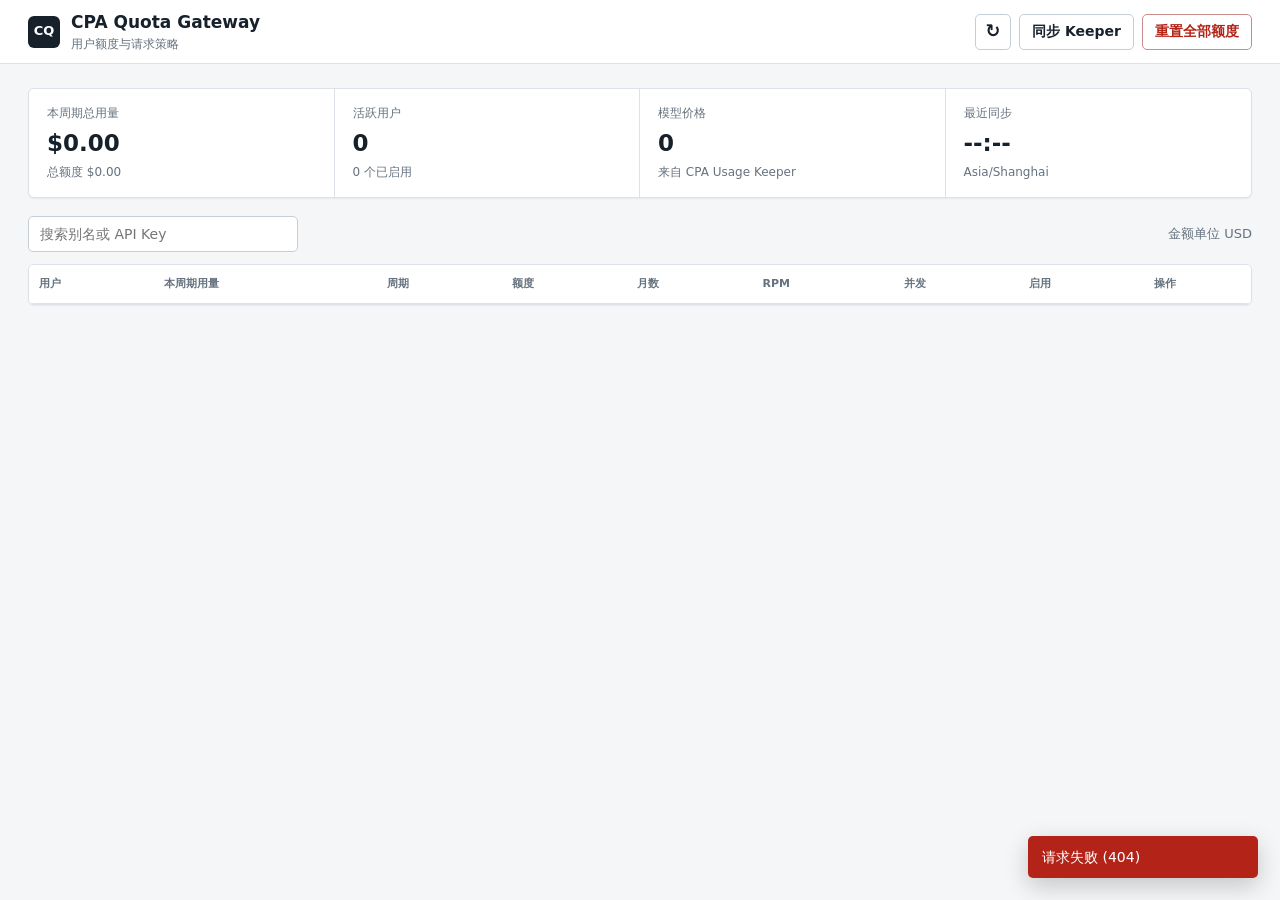
==== admin.html @ f334b29c "Initial standalone quota gateway" ====
<!doctype html>
<html lang="zh-CN">
<head>
  <meta charset="utf-8">
  <meta name="viewport" content="width=device-width,initial-scale=1">
  <title>CPA Quota Gateway</title>
  <style>
    :root{color-scheme:light;--page:#f4f6f8;--surface:#fff;--ink:#17212b;--muted:#66727f;--line:#dce2e7;--line-strong:#c5cdd5;--blue:#1469a8;--blue-soft:#e8f2f9;--green:#18794e;--green-soft:#e8f5ee;--amber:#9a6700;--amber-soft:#fff4d6;--red:#b42318;--red-soft:#fff0ee;--shadow:0 1px 2px rgba(17,24,39,.06)}
    @media(prefers-color-scheme:dark){:root{color-scheme:dark;--page:#15191d;--surface:#20262b;--ink:#edf1f4;--muted:#a3adb6;--line:#364047;--line-strong:#4c5861;--blue:#78bceb;--blue-soft:#18384e;--green:#6dcc9d;--green-soft:#173b2b;--amber:#efc15e;--amber-soft:#453713;--red:#ff8a80;--red-soft:#48221f;--shadow:none}}
    *{box-sizing:border-box}body{margin:0;background:var(--page);color:var(--ink);font:14px/1.45 Inter,ui-sans-serif,system-ui,-apple-system,"Segoe UI",sans-serif;letter-spacing:0}button,input{font:inherit;letter-spacing:0}
    .shell{min-height:100vh}.topbar{height:64px;background:var(--surface);border-bottom:1px solid var(--line);display:flex;align-items:center;justify-content:space-between;padding:0 28px;position:sticky;top:0;z-index:10}.brand{display:flex;align-items:center;gap:11px}.mark{width:32px;height:32px;border-radius:6px;background:var(--ink);color:var(--surface);display:grid;place-items:center;font-weight:800;font-size:13px}.brand h1{font-size:17px;margin:0}.brand small{display:block;color:var(--muted);font-size:12px;margin-top:1px}.top-actions{display:flex;align-items:center;gap:8px}
    main{max-width:1500px;margin:0 auto;padding:24px 28px 40px}.metrics{display:grid;grid-template-columns:repeat(4,minmax(0,1fr));background:var(--surface);border:1px solid var(--line);border-radius:6px;box-shadow:var(--shadow);margin-bottom:18px}.metric{padding:16px 18px;border-right:1px solid var(--line)}.metric:last-child{border-right:0}.metric-label{color:var(--muted);font-size:12px;margin-bottom:5px}.metric-value{font-size:23px;font-weight:680;font-variant-numeric:tabular-nums}.metric-note{color:var(--muted);font-size:12px;margin-top:3px}
    .toolbar{display:flex;align-items:center;justify-content:space-between;gap:12px;margin:0 0 12px}.toolbar-left,.toolbar-right{display:flex;align-items:center;gap:8px}.search{height:36px;width:270px;border:1px solid var(--line-strong);border-radius:5px;background:var(--surface);color:var(--ink);padding:0 11px;outline:none}.search:focus{border-color:var(--blue);box-shadow:0 0 0 2px var(--blue-soft)}.count{color:var(--muted);font-size:13px}
    button{height:36px;border:1px solid var(--line-strong);border-radius:5px;background:var(--surface);color:var(--ink);padding:0 12px;cursor:pointer;font-weight:600}button:hover{border-color:var(--blue);color:var(--blue)}button:focus-visible{outline:2px solid var(--blue);outline-offset:2px}button:disabled{opacity:.5;cursor:not-allowed}.primary{background:var(--blue);border-color:var(--blue);color:white}.primary:hover{background:var(--blue);color:white;filter:brightness(.95)}.danger{color:var(--red);border-color:color-mix(in srgb,var(--red) 45%,var(--line))}.danger:hover{border-color:var(--red);color:var(--red);background:var(--red-soft)}.icon-btn{width:36px;padding:0;font-size:18px}.small-btn{height:30px;padding:0 9px;font-size:12px}
    .table-wrap{background:var(--surface);border:1px solid var(--line);border-radius:6px;box-shadow:var(--shadow);overflow:auto}table{border-collapse:separate;border-spacing:0;width:100%;min-width:1240px}th,td{border-bottom:1px solid var(--line);padding:11px 10px;text-align:left;white-space:nowrap;vertical-align:middle}th{position:sticky;top:0;background:var(--surface);z-index:2;color:var(--muted);font-size:11px;text-transform:uppercase;font-weight:700}tbody tr:hover{background:color-mix(in srgb,var(--blue-soft) 35%,transparent)}tbody tr:last-child td{border-bottom:0}.identity{display:flex;align-items:center;gap:9px}.avatar{width:30px;height:30px;border-radius:6px;background:var(--blue-soft);color:var(--blue);display:grid;place-items:center;font-weight:750}.name{font-weight:650;max-width:150px;overflow:hidden;text-overflow:ellipsis}.key{color:var(--muted);font:12px ui-monospace,SFMono-Regular,Consolas,monospace}.inactive{display:inline-block;margin-left:6px;padding:2px 6px;border-radius:10px;background:var(--amber-soft);color:var(--amber);font-size:11px}
    .money{min-width:185px}.money-line{display:flex;justify-content:space-between;gap:10px;font-variant-numeric:tabular-nums;margin-bottom:6px}.money-line strong{font-size:13px}.money-line span{color:var(--muted);font-size:12px}.bar{height:5px;background:var(--line);border-radius:3px;overflow:hidden}.bar>i{display:block;height:100%;background:var(--green);border-radius:3px}.bar.warn>i{background:var(--amber)}.bar.over>i{background:var(--red)}.period{font-variant-numeric:tabular-nums}.period strong{display:block;font-size:12px}.period span{color:var(--muted);font-size:11px}
    input[type=number]{height:32px;width:78px;border:1px solid var(--line-strong);border-radius:4px;background:var(--page);color:var(--ink);padding:0 7px;font-variant-numeric:tabular-nums}.limit{width:92px!important}.months{width:58px!important}.switch{position:relative;display:inline-block;width:36px;height:20px}.switch input{opacity:0;width:0;height:0}.slider{position:absolute;inset:0;border-radius:10px;background:var(--line-strong);cursor:pointer;transition:.15s}.slider:before{content:"";position:absolute;width:16px;height:16px;left:2px;top:2px;border-radius:50%;background:white;box-shadow:0 1px 2px #0003;transition:.15s}.switch input:checked+.slider{background:var(--green)}.switch input:checked+.slider:before{transform:translateX(16px)}.row-actions{display:flex;gap:6px}
    .empty{padding:48px;text-align:center;color:var(--muted)}.toast{position:fixed;right:22px;bottom:22px;min-width:230px;max-width:420px;padding:11px 14px;border-radius:5px;background:var(--ink);color:var(--surface);box-shadow:0 8px 24px #0003;transform:translateY(80px);opacity:0;transition:.2s;z-index:30}.toast.show{transform:none;opacity:1}.toast.error{background:var(--red);color:white}
    dialog{border:1px solid var(--line);border-radius:6px;background:var(--surface);color:var(--ink);padding:0;width:min(430px,calc(100vw - 32px));box-shadow:0 18px 60px #0005}dialog::backdrop{background:#10182080}.modal-head{padding:18px 20px 10px;font-size:17px;font-weight:700}.modal-body{padding:4px 20px 18px;color:var(--muted)}.modal-actions{border-top:1px solid var(--line);padding:12px 20px;display:flex;justify-content:flex-end;gap:8px}
    @media(max-width:800px){.topbar{padding:0 16px}.brand small{display:none}main{padding:18px 14px}.metrics{grid-template-columns:1fr 1fr}.metric:nth-child(2){border-right:0}.metric:nth-child(-n+2){border-bottom:1px solid var(--line)}.toolbar{align-items:stretch;flex-direction:column}.toolbar-left,.toolbar-right{justify-content:space-between}.search{width:100%}.metric-value{font-size:19px}}
  </style>
</head>
<body>
<div class="shell">
  <header class="topbar">
    <div class="brand"><div class="mark">CQ</div><div><h1>CPA Quota Gateway</h1><small>用户额度与请求策略</small></div></div>
    <div class="top-actions"><button id="refresh" class="icon-btn" title="刷新" aria-label="刷新">↻</button><button id="syncKeeper">同步 Keeper</button><button id="resetAll" class="danger">重置全部额度</button></div>
  </header>
  <main>
    <section class="metrics" aria-label="配额概览">
      <div class="metric"><div class="metric-label">本周期总用量</div><div class="metric-value" id="totalUsed">$0.00</div><div class="metric-note" id="totalLimit">总额度 $0.00</div></div>
      <div class="metric"><div class="metric-label">活跃用户</div><div class="metric-value" id="activeUsers">0</div><div class="metric-note" id="enabledUsers">0 个已启用</div></div>
      <div class="metric"><div class="metric-label">模型价格</div><div class="metric-value" id="priceCount">0</div><div class="metric-note">来自 CPA Usage Keeper</div></div>
      <div class="metric"><div class="metric-label">最近同步</div><div class="metric-value" id="syncTime">--:--</div><div class="metric-note" id="timezone">Asia/Shanghai</div></div>
    </section>
    <div class="toolbar">
      <div class="toolbar-left"><input id="search" class="search" type="search" placeholder="搜索别名或 API Key" autocomplete="off"><span id="count" class="count"></span></div>
      <div class="toolbar-right"><span class="count">金额单位 USD</span></div>
    </div>
    <div class="table-wrap">
      <table><thead><tr><th>用户</th><th>本周期用量</th><th>周期</th><th>额度</th><th>月数</th><th>RPM</th><th>并发</th><th>启用</th><th>操作</th></tr></thead><tbody id="rows"></tbody></table>
      <div id="empty" class="empty" hidden>没有匹配的用户</div>
    </div>
  </main>
</div>
<dialog id="confirm"><div class="modal-head" id="confirmTitle">确认重置</div><div class="modal-body" id="confirmBody"></div><div class="modal-actions"><button id="cancel">取消</button><button id="confirmAction" class="danger">确认重置</button></div></dialog>
<div id="toast" class="toast" role="status"></div>
<script>
const $=s=>document.querySelector(s),rowsEl=$('#rows'),empty=$('#empty');let data=[],pending=null;
const esc=s=>String(s??'').replace(/[&<>"']/g,c=>({'&':'&amp;','<':'&lt;','>':'&gt;','"':'&quot;',"'":'&#39;'}[c]));
const money=n=>'$'+Number(n||0).toLocaleString('en-US',{minimumFractionDigits:2,maximumFractionDigits:2});
const date=s=>new Intl.DateTimeFormat('zh-CN',{month:'2-digit',day:'2-digit',hour:'2-digit',minute:'2-digit',hour12:false}).format(new Date(s));
function notify(text,error=false){const t=$('#toast');t.textContent=text;t.className='toast show'+(error?' error':'');clearTimeout(t.timer);t.timer=setTimeout(()=>t.className='toast',2600)}
function initials(x){const s=(x.alias||x.key_hint||'?').trim();return esc([...s].slice(0,2).join('').toUpperCase())}
function rowHTML(x){const pct=x.limit_usd>0?Math.min(100,x.used_usd/x.limit_usd*100):(x.used_usd?100:0),tone=pct>=100?'over':pct>=80?'warn':'';return `<tr data-key="${esc(x.key_hash)}" data-search="${esc((x.alias+' '+x.key_hint).toLowerCase())}"><td><div class="identity"><div class="avatar">${initials(x)}</div><div><div class="name" title="${esc(x.alias)}">${esc(x.alias||'未命名用户')}${x.keeper_active?'':'<span class="inactive">已移除</span>'}</div><div class="key">${esc(x.key_hint)}</div></div></div></td><td><div class="money"><div class="money-line"><strong>${money(x.used_usd)}</strong><span>剩余 ${money(x.remaining_usd)}</span></div><div class="bar ${tone}"><i style="width:${pct}%"></i></div></div></td><td><div class="period"><strong>${date(x.period_started_at)} → ${date(x.period_ends_at)}</strong><span>${x.cycle_months} 个自然月</span></div></td><td><input class="limit" type="number" min="0" step="10" value="${x.limit_usd}"></td><td><input class="months" type="number" min="1" max="120" value="${x.cycle_months}"></td><td><input class="rpm" type="number" min="0" value="${x.rpm}"></td><td><input class="conc" type="number" min="0" value="${x.concurrency}"></td><td><label class="switch"><input class="enabled" type="checkbox" ${x.enabled?'checked':''}><span class="slider"></span></label></td><td><div class="row-actions"><button class="small-btn save">保存</button><button class="small-btn reset">重置</button></div></td></tr>`}
function render(){const q=$('#search').value.trim().toLowerCase(),filtered=data.filter(x=>(x.alias+' '+x.key_hint).toLowerCase().includes(q));rowsEl.innerHTML=filtered.map(rowHTML).join('');empty.hidden=filtered.length>0;$('#count').textContent=`${filtered.length} / ${data.length} 个用户`}
async function api(path,options={}){if(options.method&&options.method!=='GET')options.headers={...(options.headers||{}),'X-Quota-Admin-Request':'1'};const r=await fetch(path,options);let body={};try{body=await r.json()}catch{}if(!r.ok)throw Error(body.error||`请求失败 (${r.status})`);return body}
async function load(){const b=$('#refresh');b.disabled=true;try{const d=await api('/admin/summary');data=d.items;const m=d.meta;$('#totalUsed').textContent=money(m.used_usd);$('#totalLimit').textContent='总额度 '+money(m.limit_usd);$('#activeUsers').textContent=m.active_keys;$('#enabledUsers').textContent=m.enabled_keys+' 个已启用';$('#priceCount').textContent=m.price_count;$('#syncTime').textContent=m.last_sync_at?date(m.last_sync_at):'--:--';$('#timezone').textContent=d.timezone;render()}catch(e){notify(e.message,true)}finally{b.disabled=false}}
rowsEl.addEventListener('click',async e=>{const tr=e.target.closest('tr');if(!tr)return;if(e.target.closest('.save')){const b=e.target;b.disabled=true;try{await api('/admin/policy',{method:'PUT',headers:{'Content-Type':'application/json'},body:JSON.stringify({key_hash:tr.dataset.key,monthly_limit_usd:Number(tr.querySelector('.limit').value),cycle_months:Number(tr.querySelector('.months').value),rpm:Number(tr.querySelector('.rpm').value),concurrency:Number(tr.querySelector('.conc').value),enabled:tr.querySelector('.enabled').checked})});notify('策略已保存');await load()}catch(x){notify(x.message,true)}finally{b.disabled=false}}else if(e.target.closest('.reset')){const x=data.find(v=>v.key_hash===tr.dataset.key);pending={type:'one',key_hash:x.key_hash};$('#confirmTitle').textContent='重置用户额度';$('#confirmBody').textContent=`${x.alias||x.key_hint} 将从当前时刻开始一个新周期，历史流水会保留。`;$('#confirm').showModal()}});
$('#resetAll').onclick=()=>{pending={type:'all'};$('#confirmTitle').textContent='重置全部用户额度';$('#confirmBody').textContent='所有有效用户将从当前时刻开始各自的新周期，历史流水会保留。';$('#confirm').showModal()};
$('#confirmAction').onclick=async()=>{const b=$('#confirmAction');b.disabled=true;try{if(pending.type==='all'){const x=await api('/admin/reset-all',{method:'POST'});notify(`已重置 ${x.reset_count} 个用户`)}else{await api('/admin/policy/reset',{method:'POST',headers:{'Content-Type':'application/json'},body:JSON.stringify({key_hash:pending.key_hash})});notify('用户额度已重置')}$('#confirm').close();await load()}catch(e){notify(e.message,true)}finally{b.disabled=false;pending=null}};
$('#cancel').onclick=()=>$('#confirm').close();$('#refresh').onclick=load;$('#search').oninput=render;load();
$('#syncKeeper').onclick=async e=>{e.target.disabled=true;try{const x=await api('/admin/sync',{method:'POST'});notify(`已同步 ${x.key_count} 个用户和 ${x.price_count} 个模型价格`);await load()}catch(x){notify(x.message,true)}finally{e.target.disabled=false}};
</script>
</body>
</html>
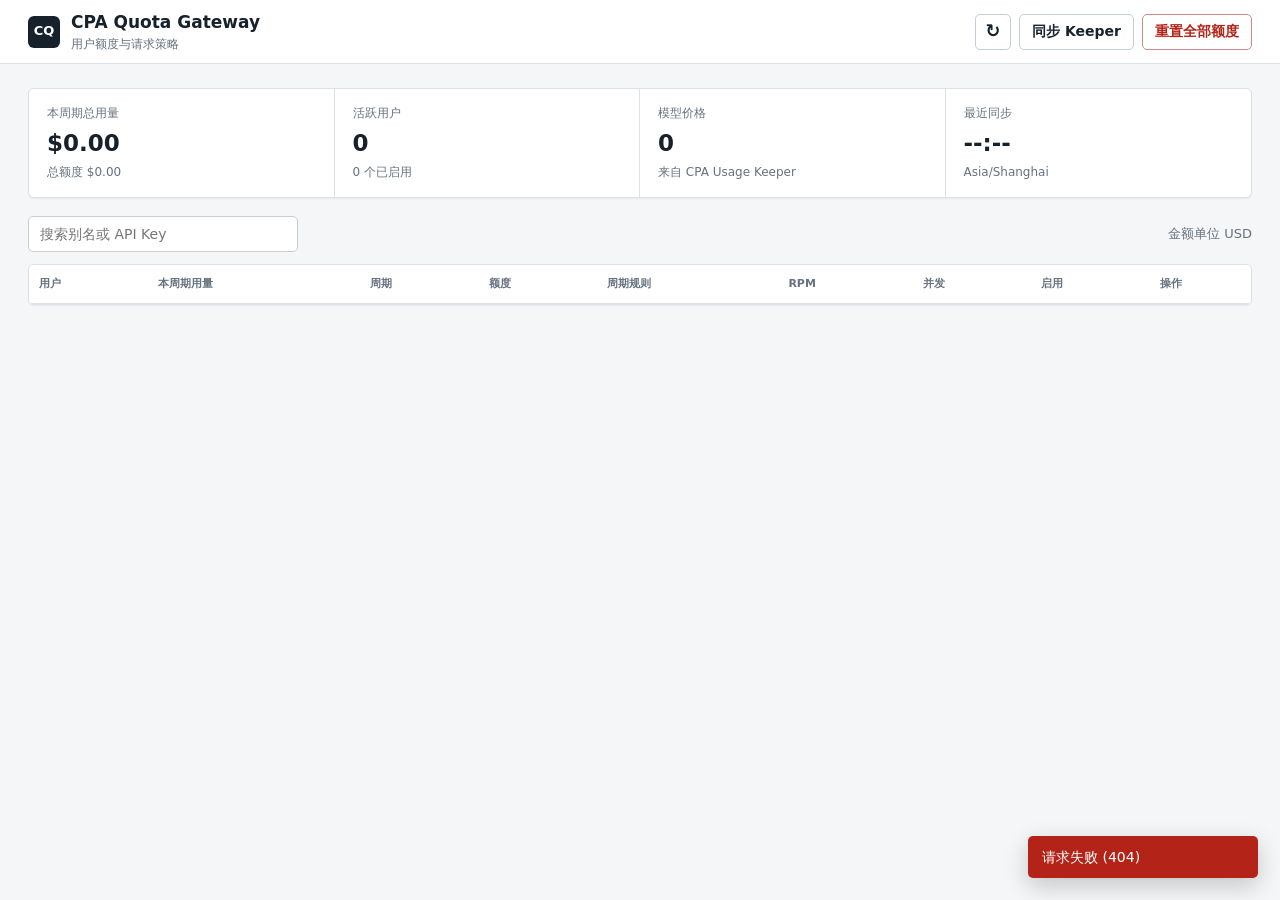
==== commit 73039aa0: "feat: expose quota usage and flexible cycles" ====
--- a/admin.html
+++ b/admin.html
@@ -12,9 +12,9 @@
     main{max-width:1500px;margin:0 auto;padding:24px 28px 40px}.metrics{display:grid;grid-template-columns:repeat(4,minmax(0,1fr));background:var(--surface);border:1px solid var(--line);border-radius:6px;box-shadow:var(--shadow);margin-bottom:18px}.metric{padding:16px 18px;border-right:1px solid var(--line)}.metric:last-child{border-right:0}.metric-label{color:var(--muted);font-size:12px;margin-bottom:5px}.metric-value{font-size:23px;font-weight:680;font-variant-numeric:tabular-nums}.metric-note{color:var(--muted);font-size:12px;margin-top:3px}
     .toolbar{display:flex;align-items:center;justify-content:space-between;gap:12px;margin:0 0 12px}.toolbar-left,.toolbar-right{display:flex;align-items:center;gap:8px}.search{height:36px;width:270px;border:1px solid var(--line-strong);border-radius:5px;background:var(--surface);color:var(--ink);padding:0 11px;outline:none}.search:focus{border-color:var(--blue);box-shadow:0 0 0 2px var(--blue-soft)}.count{color:var(--muted);font-size:13px}
     button{height:36px;border:1px solid var(--line-strong);border-radius:5px;background:var(--surface);color:var(--ink);padding:0 12px;cursor:pointer;font-weight:600}button:hover{border-color:var(--blue);color:var(--blue)}button:focus-visible{outline:2px solid var(--blue);outline-offset:2px}button:disabled{opacity:.5;cursor:not-allowed}.primary{background:var(--blue);border-color:var(--blue);color:white}.primary:hover{background:var(--blue);color:white;filter:brightness(.95)}.danger{color:var(--red);border-color:color-mix(in srgb,var(--red) 45%,var(--line))}.danger:hover{border-color:var(--red);color:var(--red);background:var(--red-soft)}.icon-btn{width:36px;padding:0;font-size:18px}.small-btn{height:30px;padding:0 9px;font-size:12px}
-    .table-wrap{background:var(--surface);border:1px solid var(--line);border-radius:6px;box-shadow:var(--shadow);overflow:auto}table{border-collapse:separate;border-spacing:0;width:100%;min-width:1240px}th,td{border-bottom:1px solid var(--line);padding:11px 10px;text-align:left;white-space:nowrap;vertical-align:middle}th{position:sticky;top:0;background:var(--surface);z-index:2;color:var(--muted);font-size:11px;text-transform:uppercase;font-weight:700}tbody tr:hover{background:color-mix(in srgb,var(--blue-soft) 35%,transparent)}tbody tr:last-child td{border-bottom:0}.identity{display:flex;align-items:center;gap:9px}.avatar{width:30px;height:30px;border-radius:6px;background:var(--blue-soft);color:var(--blue);display:grid;place-items:center;font-weight:750}.name{font-weight:650;max-width:150px;overflow:hidden;text-overflow:ellipsis}.key{color:var(--muted);font:12px ui-monospace,SFMono-Regular,Consolas,monospace}.inactive{display:inline-block;margin-left:6px;padding:2px 6px;border-radius:10px;background:var(--amber-soft);color:var(--amber);font-size:11px}
+    .table-wrap{background:var(--surface);border:1px solid var(--line);border-radius:6px;box-shadow:var(--shadow);overflow:auto}table{border-collapse:separate;border-spacing:0;width:100%;min-width:1240px}th,td{border-bottom:1px solid var(--line);padding:11px 10px;text-align:left;white-space:nowrap;vertical-align:middle}th{position:sticky;top:0;background:var(--surface);z-index:2;color:var(--muted);font-size:11px;text-transform:uppercase;font-weight:700}tbody tr:hover{background:color-mix(in srgb,var(--blue-soft) 35%,transparent)}tbody tr:last-child td{border-bottom:0}.identity{display:block}.name{font-weight:650;max-width:150px;overflow:hidden;text-overflow:ellipsis}.key{color:var(--muted);font:12px ui-monospace,SFMono-Regular,Consolas,monospace}
     .money{min-width:185px}.money-line{display:flex;justify-content:space-between;gap:10px;font-variant-numeric:tabular-nums;margin-bottom:6px}.money-line strong{font-size:13px}.money-line span{color:var(--muted);font-size:12px}.bar{height:5px;background:var(--line);border-radius:3px;overflow:hidden}.bar>i{display:block;height:100%;background:var(--green);border-radius:3px}.bar.warn>i{background:var(--amber)}.bar.over>i{background:var(--red)}.period{font-variant-numeric:tabular-nums}.period strong{display:block;font-size:12px}.period span{color:var(--muted);font-size:11px}
-    input[type=number]{height:32px;width:78px;border:1px solid var(--line-strong);border-radius:4px;background:var(--page);color:var(--ink);padding:0 7px;font-variant-numeric:tabular-nums}.limit{width:92px!important}.months{width:58px!important}.switch{position:relative;display:inline-block;width:36px;height:20px}.switch input{opacity:0;width:0;height:0}.slider{position:absolute;inset:0;border-radius:10px;background:var(--line-strong);cursor:pointer;transition:.15s}.slider:before{content:"";position:absolute;width:16px;height:16px;left:2px;top:2px;border-radius:50%;background:white;box-shadow:0 1px 2px #0003;transition:.15s}.switch input:checked+.slider{background:var(--green)}.switch input:checked+.slider:before{transform:translateX(16px)}.row-actions{display:flex;gap:6px}
+    input[type=number],select{height:32px;border:1px solid var(--line-strong);border-radius:4px;background:var(--page);color:var(--ink);padding:0 7px;font-variant-numeric:tabular-nums}.limit{width:92px}.rpm,.conc{width:78px}.cycle-select{width:104px}.cycle-days{width:64px;margin-left:5px}.switch{position:relative;display:inline-block;width:36px;height:20px}.switch input{opacity:0;width:0;height:0}.slider{position:absolute;inset:0;border-radius:10px;background:var(--line-strong);cursor:pointer;transition:.15s}.slider:before{content:"";position:absolute;width:16px;height:16px;left:2px;top:2px;border-radius:50%;background:white;box-shadow:0 1px 2px #0003;transition:.15s}.switch input:checked+.slider{background:var(--green)}.switch input:checked+.slider:before{transform:translateX(16px)}.row-actions{display:flex;gap:6px}
     .empty{padding:48px;text-align:center;color:var(--muted)}.toast{position:fixed;right:22px;bottom:22px;min-width:230px;max-width:420px;padding:11px 14px;border-radius:5px;background:var(--ink);color:var(--surface);box-shadow:0 8px 24px #0003;transform:translateY(80px);opacity:0;transition:.2s;z-index:30}.toast.show{transform:none;opacity:1}.toast.error{background:var(--red);color:white}
     dialog{border:1px solid var(--line);border-radius:6px;background:var(--surface);color:var(--ink);padding:0;width:min(430px,calc(100vw - 32px));box-shadow:0 18px 60px #0005}dialog::backdrop{background:#10182080}.modal-head{padding:18px 20px 10px;font-size:17px;font-weight:700}.modal-body{padding:4px 20px 18px;color:var(--muted)}.modal-actions{border-top:1px solid var(--line);padding:12px 20px;display:flex;justify-content:flex-end;gap:8px}
     @media(max-width:800px){.topbar{padding:0 16px}.brand small{display:none}main{padding:18px 14px}.metrics{grid-template-columns:1fr 1fr}.metric:nth-child(2){border-right:0}.metric:nth-child(-n+2){border-bottom:1px solid var(--line)}.toolbar{align-items:stretch;flex-direction:column}.toolbar-left,.toolbar-right{justify-content:space-between}.search{width:100%}.metric-value{font-size:19px}}
@@ -38,7 +38,7 @@
       <div class="toolbar-right"><span class="count">金额单位 USD</span></div>
     </div>
     <div class="table-wrap">
-      <table><thead><tr><th>用户</th><th>本周期用量</th><th>周期</th><th>额度</th><th>月数</th><th>RPM</th><th>并发</th><th>启用</th><th>操作</th></tr></thead><tbody id="rows"></tbody></table>
+      <table><thead><tr><th>用户</th><th>本周期用量</th><th>周期</th><th>额度</th><th>周期规则</th><th>RPM</th><th>并发</th><th>启用</th><th>操作</th></tr></thead><tbody id="rows"></tbody></table>
       <div id="empty" class="empty" hidden>没有匹配的用户</div>
     </div>
   </main>
@@ -51,12 +51,13 @@
 const money=n=>'$'+Number(n||0).toLocaleString('en-US',{minimumFractionDigits:2,maximumFractionDigits:2});
 const date=s=>new Intl.DateTimeFormat('zh-CN',{month:'2-digit',day:'2-digit',hour:'2-digit',minute:'2-digit',hour12:false}).format(new Date(s));
 function notify(text,error=false){const t=$('#toast');t.textContent=text;t.className='toast show'+(error?' error':'');clearTimeout(t.timer);t.timer=setTimeout(()=>t.className='toast',2600)}
-function initials(x){const s=(x.alias||x.key_hint||'?').trim();return esc([...s].slice(0,2).join('').toUpperCase())}
-function rowHTML(x){const pct=x.limit_usd>0?Math.min(100,x.used_usd/x.limit_usd*100):(x.used_usd?100:0),tone=pct>=100?'over':pct>=80?'warn':'';return `<tr data-key="${esc(x.key_hash)}" data-search="${esc((x.alias+' '+x.key_hint).toLowerCase())}"><td><div class="identity"><div class="avatar">${initials(x)}</div><div><div class="name" title="${esc(x.alias)}">${esc(x.alias||'未命名用户')}${x.keeper_active?'':'<span class="inactive">已移除</span>'}</div><div class="key">${esc(x.key_hint)}</div></div></div></td><td><div class="money"><div class="money-line"><strong>${money(x.used_usd)}</strong><span>剩余 ${money(x.remaining_usd)}</span></div><div class="bar ${tone}"><i style="width:${pct}%"></i></div></div></td><td><div class="period"><strong>${date(x.period_started_at)} → ${date(x.period_ends_at)}</strong><span>${x.cycle_months} 个自然月</span></div></td><td><input class="limit" type="number" min="0" step="10" value="${x.limit_usd}"></td><td><input class="months" type="number" min="1" max="120" value="${x.cycle_months}"></td><td><input class="rpm" type="number" min="0" value="${x.rpm}"></td><td><input class="conc" type="number" min="0" value="${x.concurrency}"></td><td><label class="switch"><input class="enabled" type="checkbox" ${x.enabled?'checked':''}><span class="slider"></span></label></td><td><div class="row-actions"><button class="small-btn save">保存</button><button class="small-btn reset">重置</button></div></td></tr>`}
+function rowHTML(x){const pct=x.limit_usd>0?Math.min(100,x.used_usd/x.limit_usd*100):(x.used_usd?100:0),tone=pct>=100?'over':pct>=80?'warn':'',preset=x.cycle_type==='calendar_month'?'calendar_month':x.cycle_days===7?'days_7':x.cycle_days===30?'days_30':'custom';return `<tr data-key="${esc(x.key_hash)}" data-search="${esc((x.alias+' '+x.key_hint).toLowerCase())}"><td><div class="identity"><div class="name" title="${esc(x.alias)}">${esc(x.alias||'未命名用户')}</div><div class="key">${esc(x.key_hint)}</div></div></td><td><div class="money"><div class="money-line"><strong>${money(x.used_usd)}</strong><span>剩余 ${money(x.remaining_usd)}</span></div><div class="bar ${tone}"><i style="width:${pct}%"></i></div></div></td><td><div class="period"><strong>${date(x.period_started_at)} → ${date(x.period_ends_at)}</strong><span>${esc(x.cycle_label)}</span></div></td><td><input class="limit" type="number" min="0" step="10" value="${x.limit_usd}"></td><td><select class="cycle-select"><option value="calendar_month" ${preset==='calendar_month'?'selected':''}>自然月</option><option value="days_7" ${preset==='days_7'?'selected':''}>7 天</option><option value="days_30" ${preset==='days_30'?'selected':''}>30 天</option><option value="custom" ${preset==='custom'?'selected':''}>自定义</option></select><input class="cycle-days" type="number" min="1" max="3650" value="${x.cycle_days}" ${preset==='custom'?'':'hidden'}></td><td><input class="rpm" type="number" min="0" value="${x.rpm}"></td><td><input class="conc" type="number" min="0" value="${x.concurrency}"></td><td><label class="switch"><input class="enabled" type="checkbox" ${x.enabled?'checked':''}><span class="slider"></span></label></td><td><div class="row-actions"><button class="small-btn save">保存</button><button class="small-btn reset">重置</button></div></td></tr>`}
 function render(){const q=$('#search').value.trim().toLowerCase(),filtered=data.filter(x=>(x.alias+' '+x.key_hint).toLowerCase().includes(q));rowsEl.innerHTML=filtered.map(rowHTML).join('');empty.hidden=filtered.length>0;$('#count').textContent=`${filtered.length} / ${data.length} 个用户`}
 async function api(path,options={}){if(options.method&&options.method!=='GET')options.headers={...(options.headers||{}),'X-Quota-Admin-Request':'1'};const r=await fetch(path,options);let body={};try{body=await r.json()}catch{}if(!r.ok)throw Error(body.error||`请求失败 (${r.status})`);return body}
 async function load(){const b=$('#refresh');b.disabled=true;try{const d=await api('/admin/summary');data=d.items;const m=d.meta;$('#totalUsed').textContent=money(m.used_usd);$('#totalLimit').textContent='总额度 '+money(m.limit_usd);$('#activeUsers').textContent=m.active_keys;$('#enabledUsers').textContent=m.enabled_keys+' 个已启用';$('#priceCount').textContent=m.price_count;$('#syncTime').textContent=m.last_sync_at?date(m.last_sync_at):'--:--';$('#timezone').textContent=d.timezone;render()}catch(e){notify(e.message,true)}finally{b.disabled=false}}
-rowsEl.addEventListener('click',async e=>{const tr=e.target.closest('tr');if(!tr)return;if(e.target.closest('.save')){const b=e.target;b.disabled=true;try{await api('/admin/policy',{method:'PUT',headers:{'Content-Type':'application/json'},body:JSON.stringify({key_hash:tr.dataset.key,monthly_limit_usd:Number(tr.querySelector('.limit').value),cycle_months:Number(tr.querySelector('.months').value),rpm:Number(tr.querySelector('.rpm').value),concurrency:Number(tr.querySelector('.conc').value),enabled:tr.querySelector('.enabled').checked})});notify('策略已保存');await load()}catch(x){notify(x.message,true)}finally{b.disabled=false}}else if(e.target.closest('.reset')){const x=data.find(v=>v.key_hash===tr.dataset.key);pending={type:'one',key_hash:x.key_hash};$('#confirmTitle').textContent='重置用户额度';$('#confirmBody').textContent=`${x.alias||x.key_hint} 将从当前时刻开始一个新周期，历史流水会保留。`;$('#confirm').showModal()}});
+function cycleValue(tr){const v=tr.querySelector('.cycle-select').value;if(v==='calendar_month')return{cycle_type:'calendar_month',cycle_days:30};if(v==='days_7')return{cycle_type:'fixed_days',cycle_days:7};if(v==='days_30')return{cycle_type:'fixed_days',cycle_days:30};return{cycle_type:'fixed_days',cycle_days:Number(tr.querySelector('.cycle-days').value)}}
+rowsEl.addEventListener('change',e=>{if(e.target.matches('.cycle-select'))e.target.closest('td').querySelector('.cycle-days').hidden=e.target.value!=='custom'});
+rowsEl.addEventListener('click',async e=>{const tr=e.target.closest('tr');if(!tr)return;if(e.target.closest('.save')){const b=e.target;b.disabled=true;try{await api('/admin/policy',{method:'PUT',headers:{'Content-Type':'application/json'},body:JSON.stringify({key_hash:tr.dataset.key,limit_usd:Number(tr.querySelector('.limit').value),...cycleValue(tr),rpm:Number(tr.querySelector('.rpm').value),concurrency:Number(tr.querySelector('.conc').value),enabled:tr.querySelector('.enabled').checked})});notify('策略已保存');await load()}catch(x){notify(x.message,true)}finally{b.disabled=false}}else if(e.target.closest('.reset')){const x=data.find(v=>v.key_hash===tr.dataset.key);pending={type:'one',key_hash:x.key_hash};$('#confirmTitle').textContent='重置用户额度';$('#confirmBody').textContent=`${x.alias||x.key_hint} 将从当前时刻开始一个新周期，历史流水会保留。`;$('#confirm').showModal()}});
 $('#resetAll').onclick=()=>{pending={type:'all'};$('#confirmTitle').textContent='重置全部用户额度';$('#confirmBody').textContent='所有有效用户将从当前时刻开始各自的新周期，历史流水会保留。';$('#confirm').showModal()};
 $('#confirmAction').onclick=async()=>{const b=$('#confirmAction');b.disabled=true;try{if(pending.type==='all'){const x=await api('/admin/reset-all',{method:'POST'});notify(`已重置 ${x.reset_count} 个用户`)}else{await api('/admin/policy/reset',{method:'POST',headers:{'Content-Type':'application/json'},body:JSON.stringify({key_hash:pending.key_hash})});notify('用户额度已重置')}$('#confirm').close();await load()}catch(e){notify(e.message,true)}finally{b.disabled=false;pending=null}};
 $('#cancel').onclick=()=>$('#confirm').close();$('#refresh').onclick=load;$('#search').oninput=render;load();
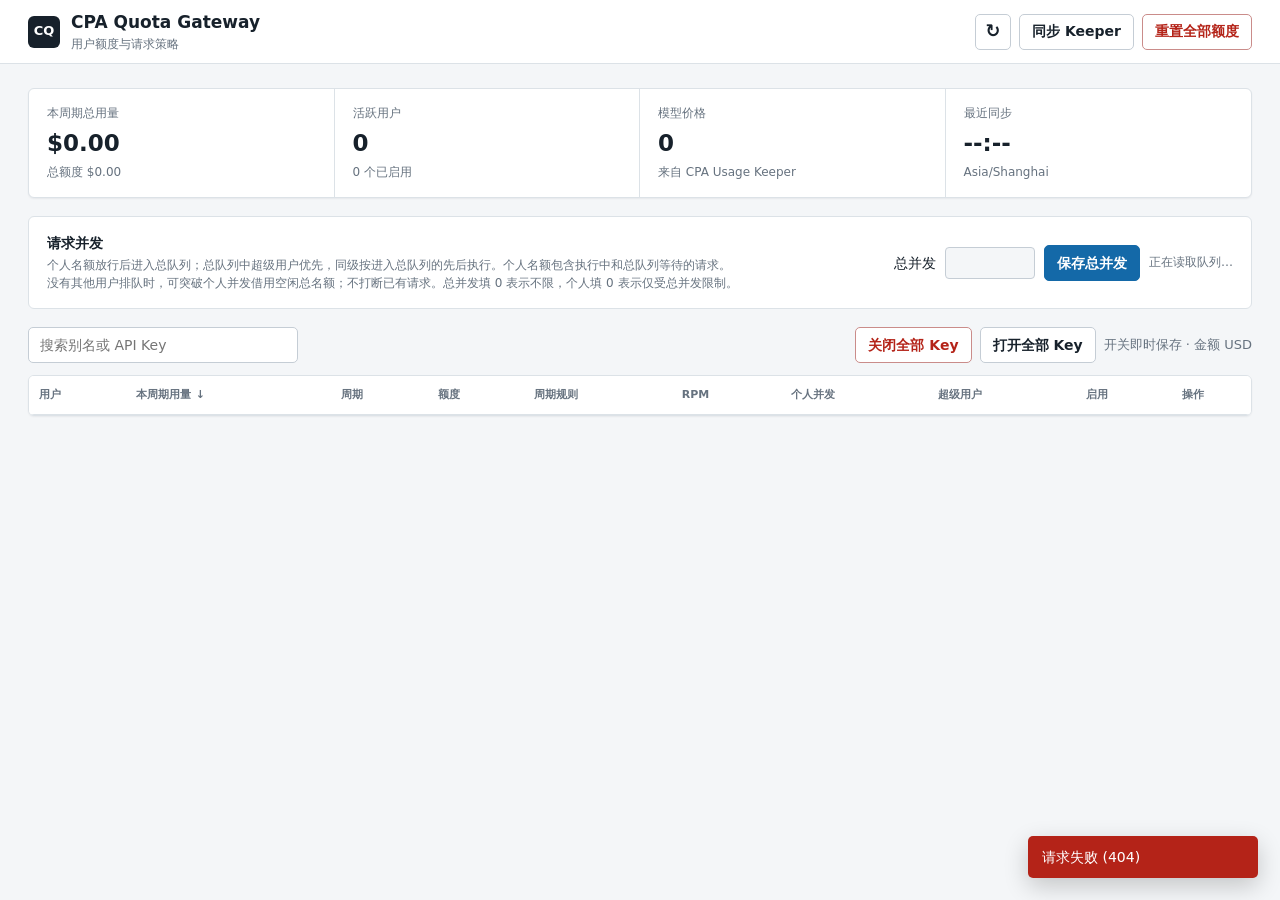
==== commit 24087012: "feat: preserve production queue and recovery improvements before Keeper integration" ====
--- a/admin.html
+++ b/admin.html
@@ -16,6 +16,8 @@
     .money{min-width:185px}.money-line{display:flex;justify-content:space-between;gap:10px;font-variant-numeric:tabular-nums;margin-bottom:6px}.money-line strong{font-size:13px}.money-line span{color:var(--muted);font-size:12px}.bar{height:5px;background:var(--line);border-radius:3px;overflow:hidden}.bar>i{display:block;height:100%;background:var(--green);border-radius:3px}.bar.warn>i{background:var(--amber)}.bar.over>i{background:var(--red)}.period{font-variant-numeric:tabular-nums}.period strong{display:block;font-size:12px}.period span{color:var(--muted);font-size:11px}
     input[type=number],select{height:32px;border:1px solid var(--line-strong);border-radius:4px;background:var(--page);color:var(--ink);padding:0 7px;font-variant-numeric:tabular-nums}.limit{width:92px}.rpm,.conc{width:78px}.cycle-select{width:104px}.cycle-days{width:64px;margin-left:5px}.switch{position:relative;display:inline-block;width:36px;height:20px}.switch input{opacity:0;width:0;height:0}.slider{position:absolute;inset:0;border-radius:10px;background:var(--line-strong);cursor:pointer;transition:.15s}.slider:before{content:"";position:absolute;width:16px;height:16px;left:2px;top:2px;border-radius:50%;background:white;box-shadow:0 1px 2px #0003;transition:.15s}.switch input:checked+.slider{background:var(--green)}.switch input:checked+.slider:before{transform:translateX(16px)}.row-actions{display:flex;gap:6px}
     .empty{padding:48px;text-align:center;color:var(--muted)}.toast{position:fixed;right:22px;bottom:22px;min-width:230px;max-width:420px;padding:11px 14px;border-radius:5px;background:var(--ink);color:var(--surface);box-shadow:0 8px 24px #0003;transform:translateY(80px);opacity:0;transition:.2s;z-index:30}.toast.show{transform:none;opacity:1}.toast.error{background:var(--red);color:white}
+    .concurrency-panel{display:flex;align-items:center;justify-content:space-between;gap:16px;flex-wrap:wrap;background:var(--surface);border:1px solid var(--line);border-radius:6px;padding:16px 18px;margin-bottom:18px}.concurrency-panel h2{font-size:14px;margin:0 0 4px}.concurrency-panel p{font-size:12px;color:var(--muted);margin:0}.concurrency-controls{display:flex;align-items:center;gap:9px;flex-wrap:wrap}.concurrency-controls input{width:90px}.queue-status{font-size:12px;color:var(--muted);font-variant-numeric:tabular-nums}.priority-badge{display:inline-block;font-size:10px;font-weight:600;padding:1px 5px;border-radius:3px;color:var(--blue);background:var(--blue-soft);margin-left:5px}.switch input:focus-visible+.slider{outline:2px solid var(--blue);outline-offset:2px}
+    .sort-button{display:inline-flex;align-items:center;gap:5px;height:auto;padding:0;border:0;background:transparent;color:inherit;font:inherit;text-transform:inherit}
     dialog{border:1px solid var(--line);border-radius:6px;background:var(--surface);color:var(--ink);padding:0;width:min(430px,calc(100vw - 32px));box-shadow:0 18px 60px #0005}dialog::backdrop{background:#10182080}.modal-head{padding:18px 20px 10px;font-size:17px;font-weight:700}.modal-body{padding:4px 20px 18px;color:var(--muted)}.modal-actions{border-top:1px solid var(--line);padding:12px 20px;display:flex;justify-content:flex-end;gap:8px}
     @media(max-width:800px){.topbar{padding:0 16px}.brand small{display:none}main{padding:18px 14px}.metrics{grid-template-columns:1fr 1fr}.metric:nth-child(2){border-right:0}.metric:nth-child(-n+2){border-bottom:1px solid var(--line)}.toolbar{align-items:stretch;flex-direction:column}.toolbar-left,.toolbar-right{justify-content:space-between}.search{width:100%}.metric-value{font-size:19px}}
   </style>
@@ -33,12 +35,16 @@
       <div class="metric"><div class="metric-label">模型价格</div><div class="metric-value" id="priceCount">0</div><div class="metric-note">来自 CPA Usage Keeper</div></div>
       <div class="metric"><div class="metric-label">最近同步</div><div class="metric-value" id="syncTime">--:--</div><div class="metric-note" id="timezone">Asia/Shanghai</div></div>
     </section>
+    <section class="concurrency-panel" aria-label="请求并发设置">
+      <div><h2>请求并发</h2><p>个人名额放行后进入总队列；总队列中超级用户优先，同级按进入总队列的先后执行。个人名额包含执行中和总队列等待的请求。</p><p>没有其他用户排队时，可突破个人并发借用空闲总名额；不打断已有请求。总并发填 0 表示不限，个人填 0 表示仅受总并发限制。</p></div>
+      <div class="concurrency-controls"><label for="globalConcurrency">总并发</label><input id="globalConcurrency" type="number" min="0" step="1" required aria-label="总并发数量"><button id="saveConcurrency" class="primary">保存总并发</button><span id="queueStatus" class="queue-status" role="status">正在读取队列…</span></div>
+    </section>
     <div class="toolbar">
       <div class="toolbar-left"><input id="search" class="search" type="search" placeholder="搜索别名或 API Key" autocomplete="off"><span id="count" class="count"></span></div>
-      <div class="toolbar-right"><span class="count">金额单位 USD</span></div>
+      <div class="toolbar-right"><button id="disableAll" class="danger">关闭全部 Key</button><button id="enableAll">打开全部 Key</button><span class="count">开关即时保存 · 金额 USD</span></div>
     </div>
     <div class="table-wrap">
-      <table><thead><tr><th>用户</th><th>本周期用量</th><th>周期</th><th>额度</th><th>周期规则</th><th>RPM</th><th>并发</th><th>启用</th><th>操作</th></tr></thead><tbody id="rows"></tbody></table>
+      <table><thead><tr><th>用户</th><th id="usageHeader" aria-sort="descending"><button id="sortUsage" class="sort-button" type="button" title="点击按用量从低到高排序">本周期用量 <span id="usageSortArrow" aria-hidden="true">↓</span></button></th><th>周期</th><th>额度</th><th>周期规则</th><th>RPM</th><th>个人并发</th><th>超级用户</th><th>启用</th><th>操作</th></tr></thead><tbody id="rows"></tbody></table>
       <div id="empty" class="empty" hidden>没有匹配的用户</div>
     </div>
   </main>
@@ -46,22 +52,38 @@
 <dialog id="confirm"><div class="modal-head" id="confirmTitle">确认重置</div><div class="modal-body" id="confirmBody"></div><div class="modal-actions"><button id="cancel">取消</button><button id="confirmAction" class="danger">确认重置</button></div></dialog>
 <div id="toast" class="toast" role="status"></div>
 <script>
-const $=s=>document.querySelector(s),rowsEl=$('#rows'),empty=$('#empty');let data=[],pending=null;
+const $=s=>document.querySelector(s),rowsEl=$('#rows'),empty=$('#empty');let data=[],pending=null,concurrencyDirty=false,usageSort='desc';
 const esc=s=>String(s??'').replace(/[&<>"']/g,c=>({'&':'&amp;','<':'&lt;','>':'&gt;','"':'&quot;',"'":'&#39;'}[c]));
 const money=n=>'$'+Number(n||0).toLocaleString('en-US',{minimumFractionDigits:2,maximumFractionDigits:2});
 const date=s=>new Intl.DateTimeFormat('zh-CN',{month:'2-digit',day:'2-digit',hour:'2-digit',minute:'2-digit',hour12:false}).format(new Date(s));
 function notify(text,error=false){const t=$('#toast');t.textContent=text;t.className='toast show'+(error?' error':'');clearTimeout(t.timer);t.timer=setTimeout(()=>t.className='toast',2600)}
-function rowHTML(x){const pct=x.limit_usd>0?Math.min(100,x.used_usd/x.limit_usd*100):(x.used_usd?100:0),tone=pct>=100?'over':pct>=80?'warn':'',preset=x.cycle_type==='calendar_month'?'calendar_month':x.cycle_days===7?'days_7':x.cycle_days===30?'days_30':'custom';return `<tr data-key="${esc(x.key_hash)}" data-search="${esc((x.alias+' '+x.key_hint).toLowerCase())}"><td><div class="identity"><div class="name" title="${esc(x.alias)}">${esc(x.alias||'未命名用户')}</div><div class="key">${esc(x.key_hint)}</div></div></td><td><div class="money"><div class="money-line"><strong>${money(x.used_usd)}</strong><span>剩余 ${money(x.remaining_usd)}</span></div><div class="bar ${tone}"><i style="width:${pct}%"></i></div></div></td><td><div class="period"><strong>${date(x.period_started_at)} → ${date(x.period_ends_at)}</strong><span>${esc(x.cycle_label)}</span></div></td><td><input class="limit" type="number" min="0" step="10" value="${x.limit_usd}"></td><td><select class="cycle-select"><option value="calendar_month" ${preset==='calendar_month'?'selected':''}>自然月</option><option value="days_7" ${preset==='days_7'?'selected':''}>7 天</option><option value="days_30" ${preset==='days_30'?'selected':''}>30 天</option><option value="custom" ${preset==='custom'?'selected':''}>自定义</option></select><input class="cycle-days" type="number" min="1" max="3650" value="${x.cycle_days}" ${preset==='custom'?'':'hidden'}></td><td><input class="rpm" type="number" min="0" value="${x.rpm}"></td><td><input class="conc" type="number" min="0" value="${x.concurrency}"></td><td><label class="switch"><input class="enabled" type="checkbox" ${x.enabled?'checked':''}><span class="slider"></span></label></td><td><div class="row-actions"><button class="small-btn save">保存</button><button class="small-btn reset">重置</button></div></td></tr>`}
-function render(){const q=$('#search').value.trim().toLowerCase(),filtered=data.filter(x=>(x.alias+' '+x.key_hint).toLowerCase().includes(q));rowsEl.innerHTML=filtered.map(rowHTML).join('');empty.hidden=filtered.length>0;$('#count').textContent=`${filtered.length} / ${data.length} 个用户`}
+function rowHTML(x){const pct=x.limit_usd>0?Math.min(100,x.used_usd/x.limit_usd*100):(x.used_usd?100:0),tone=pct>=100?'over':pct>=80?'warn':'',preset=x.cycle_type==='calendar_month'?'calendar_month':x.cycle_days===7?'days_7':x.cycle_days===30?'days_30':'custom';return `<tr data-key="${esc(x.key_hash)}" data-search="${esc((x.alias+' '+x.key_hint).toLowerCase())}"><td><div class="identity"><div class="name" title="${esc(x.alias)}"><span class="alias">${esc(x.alias||'未命名用户')}</span>${x.is_superuser?'<span class="priority-badge">优先</span>':''}</div><div class="key">${esc(x.key_hint)}</div></div></td><td><div class="money"><div class="money-line"><strong>${money(x.used_usd)}</strong><span>剩余 ${money(x.remaining_usd)}</span></div><div class="bar ${tone}"><i style="width:${pct}%"></i></div></div></td><td><div class="period"><strong>${date(x.period_started_at)} → ${date(x.period_ends_at)}</strong><span>${esc(x.cycle_label)}</span></div></td><td><input class="limit" type="number" min="0" step="10" value="${x.limit_usd}"></td><td><select class="cycle-select"><option value="calendar_month" ${preset==='calendar_month'?'selected':''}>自然月</option><option value="days_7" ${preset==='days_7'?'selected':''}>7 天</option><option value="days_30" ${preset==='days_30'?'selected':''}>30 天</option><option value="custom" ${preset==='custom'?'selected':''}>自定义</option></select><input class="cycle-days" type="number" min="1" max="3650" value="${x.cycle_days}" ${preset==='custom'?'':'hidden'}></td><td><input class="rpm" type="number" min="0" value="${x.rpm}"></td><td><input class="conc" type="number" min="0" step="1" value="${x.concurrency}" aria-label="${esc(x.alias||x.key_hint)}的个人并发" title="0 表示仅受总并发限制"></td><td><label class="switch"><input class="superuser" type="checkbox" aria-label="${esc(x.alias||x.key_hint)}的超级用户开关" ${x.is_superuser?'checked':''}><span class="slider"></span></label></td><td><label class="switch"><input class="enabled" type="checkbox" aria-label="${esc(x.alias||x.key_hint)}的启用开关" ${x.enabled?'checked':''}><span class="slider"></span></label></td><td><div class="row-actions"><button class="small-btn save">保存</button><button class="small-btn reset">重置</button></div></td></tr>`}
+function compareUsage(first,second){return(Number(first.used_usd||0)-Number(second.used_usd||0))*(usageSort==='desc'?-1:1)}
+function render(){const q=$('#search').value.trim().toLowerCase(),filtered=data.filter(x=>(x.alias+' '+x.key_hint).toLowerCase().includes(q)).sort(compareUsage);rowsEl.innerHTML=filtered.map(rowHTML).join('');empty.hidden=filtered.length>0;$('#count').textContent=`${filtered.length} / ${data.length} 个用户`}
+$('#sortUsage').onclick=()=>{usageSort=usageSort==='desc'?'asc':'desc';const users=new Map(data.map(user=>[user.key_hash,user])),rows=Array.from(rowsEl.children);rows.sort((first,second)=>compareUsage(users.get(first.dataset.key),users.get(second.dataset.key)));rowsEl.append(...rows);$('#usageHeader').setAttribute('aria-sort',usageSort==='desc'?'descending':'ascending');$('#usageSortArrow').textContent=usageSort==='desc'?'↓':'↑';$('#sortUsage').title=usageSort==='desc'?'点击按用量从低到高排序':'点击按用量从高到低排序'};
 async function api(path,options={}){if(options.method&&options.method!=='GET')options.headers={...(options.headers||{}),'X-Quota-Admin-Request':'1'};const r=await fetch(path,options);let body={};try{body=await r.json()}catch{}if(!r.ok)throw Error(body.error||`请求失败 (${r.status})`);return body}
-async function load(){const b=$('#refresh');b.disabled=true;try{const d=await api('/admin/summary');data=d.items;const m=d.meta;$('#totalUsed').textContent=money(m.used_usd);$('#totalLimit').textContent='总额度 '+money(m.limit_usd);$('#activeUsers').textContent=m.active_keys;$('#enabledUsers').textContent=m.enabled_keys+' 个已启用';$('#priceCount').textContent=m.price_count;$('#syncTime').textContent=m.last_sync_at?date(m.last_sync_at):'--:--';$('#timezone').textContent=d.timezone;render()}catch(e){notify(e.message,true)}finally{b.disabled=false}}
+function renderConcurrency(state){if(!concurrencyDirty)$('#globalConcurrency').value=state.limit;const waiting=state.personal_queued===undefined?`排队 ${state.queued}`:`个人排队 ${state.personal_queued} · 总排队 ${state.global_queued}`;$('#queueStatus').textContent=`执行中 ${state.active} · ${waiting}`}
+async function load(){const b=$('#refresh');b.disabled=true;try{const d=await api('/admin/summary');data=d.items;const m=d.meta;$('#totalUsed').textContent=money(m.used_usd);$('#totalLimit').textContent='总额度 '+money(m.limit_usd);$('#activeUsers').textContent=m.active_keys;$('#enabledUsers').textContent=m.enabled_keys+' 个已启用';$('#priceCount').textContent=m.price_count;$('#syncTime').textContent=m.last_sync_at?date(m.last_sync_at):'--:--';$('#timezone').textContent=d.timezone;renderConcurrency(d.concurrency);render()}catch(e){notify(e.message,true)}finally{b.disabled=false}}
+$('#globalConcurrency').oninput=()=>{concurrencyDirty=true};
+$('#saveConcurrency').onclick=async()=>{const input=$('#globalConcurrency'),button=$('#saveConcurrency'),limit=Number(input.value);if(!input.reportValidity()||!Number.isSafeInteger(limit)||limit<0){notify('总并发请输入非负整数',true);return}button.disabled=true;input.disabled=true;try{const state=await api('/admin/concurrency',{method:'PUT',headers:{'Content-Type':'application/json'},body:JSON.stringify({global_limit:limit})});concurrencyDirty=false;renderConcurrency(state);notify('总并发已保存并立即生效')}catch(error){notify(error.message,true)}finally{button.disabled=false;input.disabled=false}};
 function cycleValue(tr){const v=tr.querySelector('.cycle-select').value;if(v==='calendar_month')return{cycle_type:'calendar_month',cycle_days:30};if(v==='days_7')return{cycle_type:'fixed_days',cycle_days:7};if(v==='days_30')return{cycle_type:'fixed_days',cycle_days:30};return{cycle_type:'fixed_days',cycle_days:Number(tr.querySelector('.cycle-days').value)}}
-rowsEl.addEventListener('change',e=>{if(e.target.matches('.cycle-select'))e.target.closest('td').querySelector('.cycle-days').hidden=e.target.value!=='custom'});
-rowsEl.addEventListener('click',async e=>{const tr=e.target.closest('tr');if(!tr)return;if(e.target.closest('.save')){const b=e.target;b.disabled=true;try{await api('/admin/policy',{method:'PUT',headers:{'Content-Type':'application/json'},body:JSON.stringify({key_hash:tr.dataset.key,limit_usd:Number(tr.querySelector('.limit').value),...cycleValue(tr),rpm:Number(tr.querySelector('.rpm').value),concurrency:Number(tr.querySelector('.conc').value),enabled:tr.querySelector('.enabled').checked})});notify('策略已保存');await load()}catch(x){notify(x.message,true)}finally{b.disabled=false}}else if(e.target.closest('.reset')){const x=data.find(v=>v.key_hash===tr.dataset.key);pending={type:'one',key_hash:x.key_hash};$('#confirmTitle').textContent='重置用户额度';$('#confirmBody').textContent=`${x.alias||x.key_hint} 将从当前时刻开始一个新周期，历史流水会保留。`;$('#confirm').showModal()}});
-$('#resetAll').onclick=()=>{pending={type:'all'};$('#confirmTitle').textContent='重置全部用户额度';$('#confirmBody').textContent='所有有效用户将从当前时刻开始各自的新周期，历史流水会保留。';$('#confirm').showModal()};
-$('#confirmAction').onclick=async()=>{const b=$('#confirmAction');b.disabled=true;try{if(pending.type==='all'){const x=await api('/admin/reset-all',{method:'POST'});notify(`已重置 ${x.reset_count} 个用户`)}else{await api('/admin/policy/reset',{method:'POST',headers:{'Content-Type':'application/json'},body:JSON.stringify({key_hash:pending.key_hash})});notify('用户额度已重置')}$('#confirm').close();await load()}catch(e){notify(e.message,true)}finally{b.disabled=false;pending=null}};
+rowsEl.addEventListener('change',async e=>{
+  if(e.target.matches('.cycle-select'))e.target.closest('td').querySelector('.cycle-days').hidden=e.target.value!=='custom';
+  if(!e.target.matches('.enabled,.superuser'))return;
+  const input=e.target,tr=input.closest('tr'),item=data.find(x=>x.key_hash===tr.dataset.key),field=input.matches('.superuser')?'is_superuser':'enabled',previous=item[field];
+  input.disabled=true;tr.querySelector('.save').disabled=true;
+  try{const saved=await api('/admin/policy',{method:'PUT',headers:{'Content-Type':'application/json'},body:JSON.stringify({key_hash:item.key_hash,[field]:input.checked})});item[field]=saved[field];input.checked=saved[field];if(field==='enabled'){$('#enabledUsers').textContent=data.filter(x=>x.enabled&&x.keeper_active).length+' 个已启用';notify(saved.enabled?'Key 已打开':'Key 已关闭')}else{tr.querySelector('.name').innerHTML=`<span class="alias">${esc(item.alias||'未命名用户')}</span>${item.is_superuser?'<span class="priority-badge">优先</span>':''}`;notify(saved.is_superuser?'已启用超级用户优先排队':'已恢复普通用户排队')}}
+  catch(error){input.checked=previous;notify(error.message,true)}
+  finally{input.disabled=false;tr.querySelector('.save').disabled=false}
+});
+rowsEl.addEventListener('click',async e=>{const tr=e.target.closest('tr');if(!tr)return;if(e.target.closest('.save')){const personal=tr.querySelector('.conc');if(!personal.reportValidity()||!Number.isSafeInteger(Number(personal.value))){notify('个人并发请输入非负整数',true);return}const b=e.target;b.disabled=true;try{await api('/admin/policy',{method:'PUT',headers:{'Content-Type':'application/json'},body:JSON.stringify({key_hash:tr.dataset.key,limit_usd:Number(tr.querySelector('.limit').value),...cycleValue(tr),rpm:Number(tr.querySelector('.rpm').value),concurrency:Number(personal.value),is_superuser:tr.querySelector('.superuser').checked,enabled:tr.querySelector('.enabled').checked})});notify('策略已保存');await load()}catch(x){notify(x.message,true)}finally{b.disabled=false}}else if(e.target.closest('.reset')){const x=data.find(v=>v.key_hash===tr.dataset.key);pending={type:'one',key_hash:x.key_hash};$('#confirmAction').textContent='确认重置';$('#confirmTitle').textContent='重置用户额度';$('#confirmBody').textContent=`${x.alias||x.key_hint} 将从当前时刻开始一个新周期，历史流水会保留。`;$('#confirm').showModal()}});
+$('#resetAll').onclick=()=>{pending={type:'all'};$('#confirmAction').textContent='确认重置';$('#confirmTitle').textContent='重置全部用户额度';$('#confirmBody').textContent='所有有效用户将从当前时刻开始各自的新周期，历史流水会保留。';$('#confirm').showModal()};
+$('#confirmAction').onclick=async()=>{const b=$('#confirmAction');b.disabled=true;try{if(pending.type==='enabled'){const x=await api('/admin/policies/enabled',{method:'PUT',headers:{'Content-Type':'application/json'},body:JSON.stringify({enabled:pending.enabled})});notify(`已${x.enabled?'打开':'关闭'} ${x.updated_count} 个 Key`)}else if(pending.type==='all'){const x=await api('/admin/reset-all',{method:'POST'});notify(`已重置 ${x.reset_count} 个用户`)}else{await api('/admin/policy/reset',{method:'POST',headers:{'Content-Type':'application/json'},body:JSON.stringify({key_hash:pending.key_hash})});notify('用户额度已重置')}$('#confirm').close();await load()}catch(e){notify(e.message,true)}finally{b.disabled=false}};
+function confirmKeys(enabled){pending={type:'enabled',enabled};const action=enabled?'打开':'关闭';$('#confirmTitle').textContent=action+'全部 Key';$('#confirmAction').textContent='确认'+action;$('#confirmBody').textContent=`将${action}所有用户的 Key（包括搜索结果之外的用户、邓钊和傅军）。不改变额度或历史用量。${enabled?'':'关闭后新请求将被拒绝，已经开始的请求可能继续完成。'}`;$('#confirm').showModal()}
+$('#disableAll').onclick=()=>confirmKeys(false);$('#enableAll').onclick=()=>confirmKeys(true);
 $('#cancel').onclick=()=>$('#confirm').close();$('#refresh').onclick=load;$('#search').oninput=render;load();
 $('#syncKeeper').onclick=async e=>{e.target.disabled=true;try{const x=await api('/admin/sync',{method:'POST'});notify(`已同步 ${x.key_count} 个用户和 ${x.price_count} 个模型价格`);await load()}catch(x){notify(x.message,true)}finally{e.target.disabled=false}};
+setInterval(async()=>{if(document.hidden)return;try{renderConcurrency(await api('/admin/concurrency'))}catch{$('#queueStatus').textContent='队列状态更新失败'}},5000);
 </script>
 </body>
 </html>
